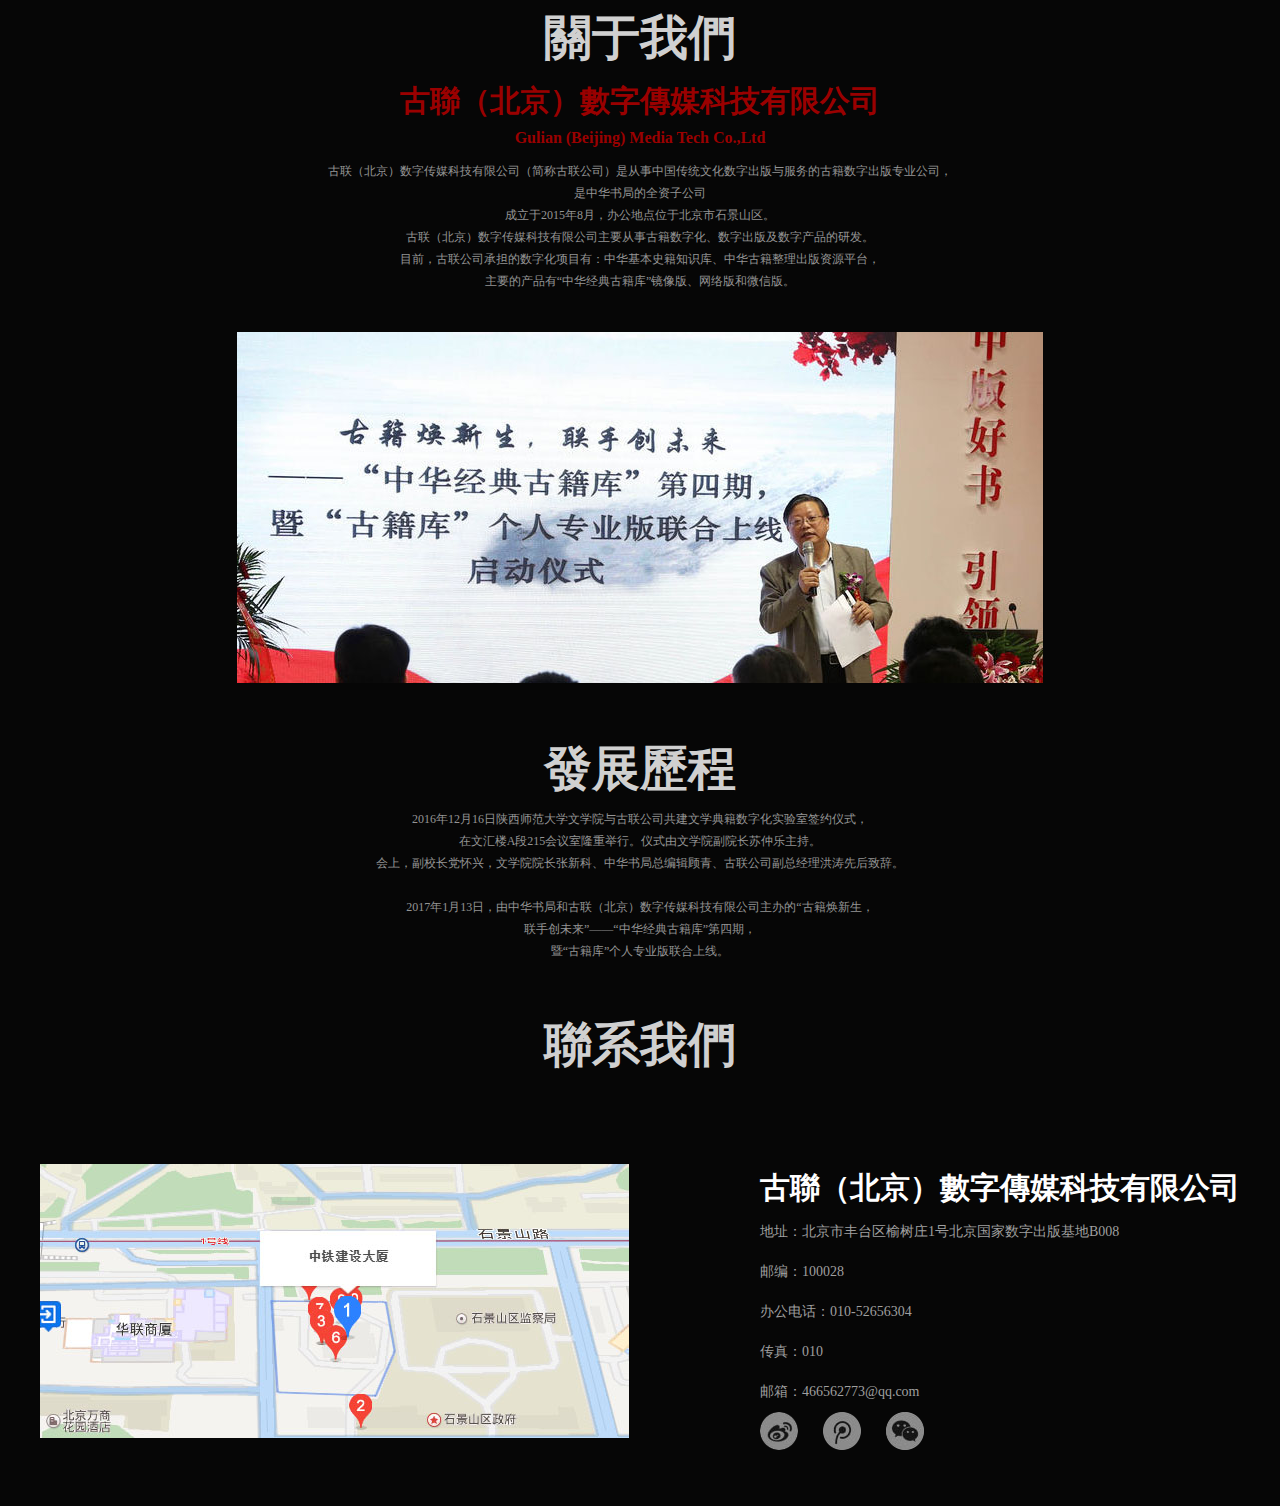
==== aboutMe.html @ cf0126a2 "详情页和关于我们" ====
<!DOCTYPE html>
<html>

<head>
    <meta charset="UTF-8">
    <meta name="viewport" content="width=device-width, initial-scale=1.0">
    <meta http-equiv="X-UA-Compatible" content="ie=edge">
    <title>关于我们</title>
    <link rel="stylesheet" href="./assets/style/common.css">
    <link rel="stylesheet" href="./assets/style/style.css">
</head>

<body>
    <div class="about-me__container">
        <div class="about-me_wrap layout">
            <h4>關于我們</h4>
            <h5>古聯（北京）數字傳媒科技有限公司</h5>
            <h6>Gulian (Beijing) Media Tech Co.,Ltd</h6>
            <p>古联（北京）数字传媒科技有限公司（简称古联公司）是从事中国传统文化数字出版与服务的古籍数字出版专业公司， </p>
            <p>是中华书局的全资子公司</p>
            <p>成立于2015年8月，办公地点位于北京市石景山区。</p>
            <p>古联（北京）数字传媒科技有限公司主要从事古籍数字化、数字出版及数字产品的研发。</p>
            <p>目前，古联公司承担的数字化项目有：中华基本史籍知识库、中华古籍整理出版资源平台，</p>
            <p>主要的产品有“中华经典古籍库”镜像版、网络版和微信版。</p>
            <img src="./assets/images/y1.jpg" width="806px">
            
            <h4>發展歷程</h4>
            <p>2016年12月16日陕西师范大学文学院与古联公司共建文学典籍数字化实验室签约仪式，</p>
            <p>在文汇楼A段215会议室隆重举行。仪式由文学院副院长苏仲乐主持。</p>
            <p>会上，副校长党怀兴，文学院院长张新科、中华书局总编辑顾青、古联公司副总经理洪涛先后致辞。</p>
            <br/>
            <p>2017年1月13日，由中华书局和古联（北京）数字传媒科技有限公司主办的“古籍焕新生，</p>
            <p>联手创未来”——“中华经典古籍库”第四期，</p>
            <p>暨“古籍库”个人专业版联合上线。</p>
            <br/>
            <br/>

            
            <h4>聯系我們</h4>
            <div class="about-me__address layout clearfix">
                <div class="pull_left about-me__adress_img">
                    <img src="./assets/images/y2.jpg" width="589px">
                
                </div>
                <div class="pull_right  about-me__adress_txt">
                    <h5>古聯（北京）數字傳媒科技有限公司</h5>
                    <p>地址：北京市丰台区榆树庄1号北京国家数字出版基地B008</p>
                    <p>邮编：100028</p>
                    <p>办公电话：010-52656304</p>
                    <p>传真：010</p>
                    <p>邮箱：466562773@qq.com</p>
                    <p class="icons clearfix">
                        <span class="pull_left">
                            <img src="./assets/images/sina.png" width="38px">
                        </span>
                        <span class="pull_left">
                            <img src="./assets/images/qq.png" width="38px">
                        </span>
                        <span class="pull_left">
                            <img src="./assets/images/wechart.png" width="38px">
                        </span>
                    </p>
                </div>
            </div>
           
        </div>
    </div>
</body>

</html>
---- assets/style/common.css ----
/* reset */

body {
    min-width: 1200px;
    font-family: -apple-system, BlinkMacSystemFont, "Segoe UI", Roboto,
             "Helvetica Neue", Helvetica, "PingFang SC", "Hiragino Sans GB", "Microsoft YaHei",
             SimSun, sans-serif;
    font-size: 14px;
    line-height: 1.6;
}

div {
    box-sizing: border-box;
}

body, ul {
    margin: 0;
}

ul {
    padding: 0;
    list-style: none;
}

/* reset end */

/* common */

.layout {
    width: 1200px;
    margin: 0 auto;
}

/* common end */

/* header */

.header {
    position: relative;
    height: 32px;
    background-color: #131313;
}

.header > .top-header__container {
    overflow: hidden;
}

.header > .top-header__container > .top-header__wrap {
    float: right;
}

.top-header__wrap > ul {
    overflow: hidden;
}

.top-header__wrap > ul > li {
    position: relative;
    float: left;
    padding: 0 16px;
}

.top-header__wrap > ul > li:after {
    content: " ";
    position: absolute;
    top: 0;
    bottom: 0;
    right: 0;
    width: 1px;
    height: 10px;
    margin: auto;
    background-color: #949494;
}

.top-header__wrap > ul > li:last-child:after {
    display: none;
}

.top-header__wrap > ul > li > span {
    font-size: 12px;
    color: #949494;
    line-height: 32px;
}

/* header end */

/* common-footer  start*/

.bottom-footer__container {
    position: relative;
    background-color: #1f1f1f;
}
.bottom-footer__wrap{
    height: 125px;
    font-size: 12px;
    color:#5f5f5f;
    text-align: center;
    line-height: 125px;
}

/* common-footer  end*/
---- assets/style/style.css ----
.declaration-order {
  /* Positioning */
  position: absolute;
  top: 0;
  right: 0;
  bottom: 0;
  left: 0;
  z-index: 100;

  /* Box-model */
  display: block;
  float: right;
  width: 100px;
  height: 100px;

  /* Typography */
  font: normal 13px "Helvetica Neue", sans-serif;
  line-height: 1.5;
  color: #333;
  text-align: center;

  /* Visual */
  background-color: #f5f5f5;
  border: 1px solid #e5e5e5;
  border-radius: 3px;

  /* Misc */
  opacity: 1;
}
/* 公共浮动样式 */
.pull_left{
    float:left;
}
.pull_right{
    float:right;
}
.clearfix:after {
    content: "\0020";
    display: block;
    height: 0;
    clear: both;
}
/* 关于我们  开始 */
.about-me__container{
    background-color:#060606;
}
.about-me_wrap{
    font-family: "STFangsong";
    text-align: center;
}
.about-me_wrap *{
    margin:0;
}
.about-me_wrap h4{
    font-size: 48px;
    color:#d0d0d0;    
}
.about-me_wrap h5{
    font-size: 30px;
    color:#9a0000;    
}
.about-me_wrap h6{
    margin-bottom:10px;
    font-size: 16px;
    color:#9a0000;  

   
}
.about-me_wrap p{
    font-family: "Microsoft YaHei";
    font-size: 12px;
    line-height: 22px;
    color:#949494;

}
.about-me_wrap > img{
    margin-top:40px;
    margin-bottom:40px;
}

.about-me__adress_txt,.about-me__adress_img{
    text-align: left;
    margin-top:80px;
    margin-bottom:40px;
}
.about-me__adress_txt h5{
    color:#ffffff;
}
.about-me__adress_txt p{
    font-size:14px;
    color:#9f9f9f;
    line-height: 40px;
}
.about-me__adress_txt span{
    margin-right:25px;
}
/* 关于我们  结束 */
/* 详情页 开始 */
.info__container{
    background-color: #060606;
}
.info_wrap *{
    margin:0;
    line-height: 24px;
    color:#949494;
}
.info_wrap h2{
    text-align: center;
    font-size:30px;
    color:#dedede;
    line-height: 50px; 
}
.info_wrap h4{
    text-align: center;
    margin-bottom:40px;
}
.info_wrap p{
    text-indent: 2rem;
}
.info_wrap h6{
    font-weight: normal;
    font-size:14px;
}
/* 详情页 结束 */
/* 分页代码 */
.pagination-bar {
    font-size: 0px;
    padding: 20px 0px;
    text-align: center;
}

.pagination-bar a {
    display: inline-block;
    margin-right: 10px;
    padding: 5px 7.5px;
    text-decoration: none;
    min-width: 20px;
    font-size: 16px;
    
}

.pagination-bar a:not(.disabled) {
    background-color: #949494;
    color: #333;
    border: 1px solid #949494;
}

.pagination-bar a.disabled {
    background-color: #999;
    color: #bbb;
    border: 1px solid #444;
}
.pagination-bar a.active {
    background-color: #9a0000;
    color: #FFF;
    border: 1px solid #9a0000;
}
.pagination-bar a:hover{
    border: 1px solid #9a0000;
}
.pagination-bar span:not(.active) {
    display: inline-block;
    padding: 5px 7.5px;
    font-size: 16px;
}
/* 分页代码 */
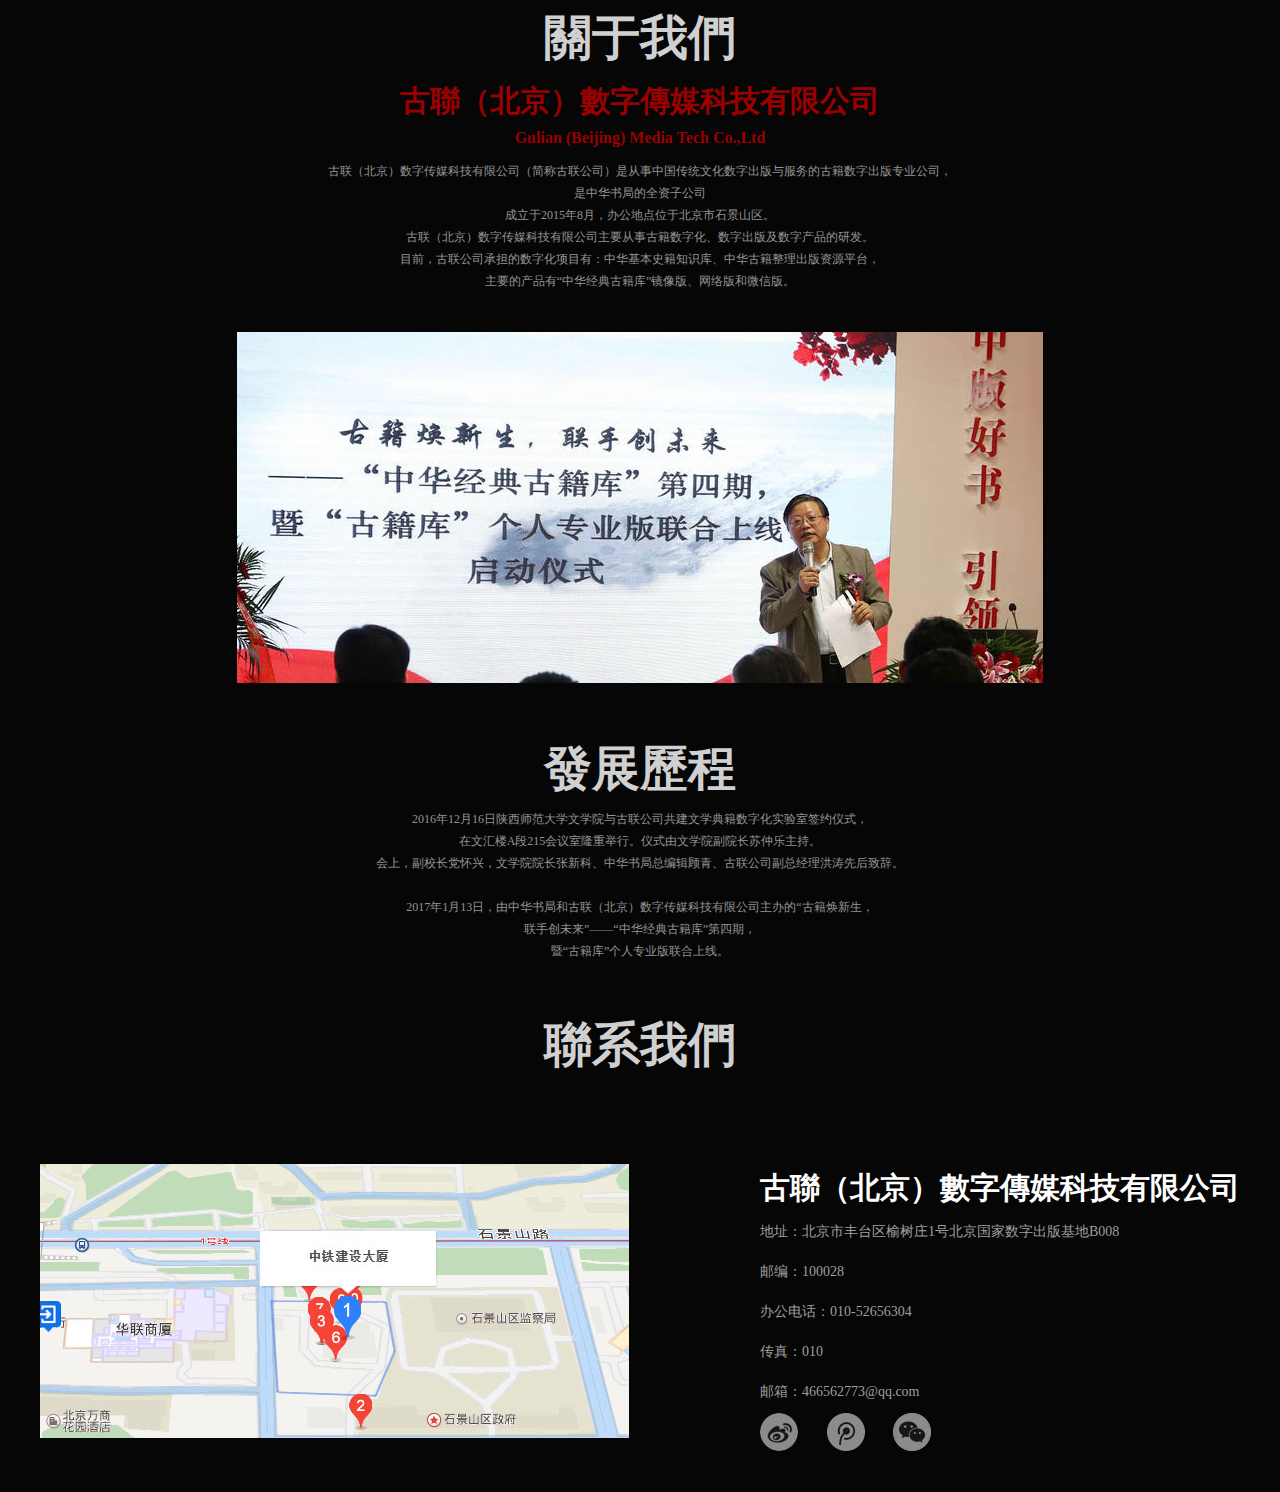
==== commit 570695b4: "修改" ====
--- a/aboutMe.html
+++ b/aboutMe.html
@@ -12,7 +12,7 @@
 
 <body>
     <div class="about-me__container">
-        <div class="about-me_wrap layout">
+        <div class="about-me__wrap layout">
             <h4>關于我們</h4>
             <h5>古聯（北京）數字傳媒科技有限公司</h5>
             <h6>Gulian (Beijing) Media Tech Co.,Ltd</h6>
@@ -22,8 +22,8 @@
             <p>古联（北京）数字传媒科技有限公司主要从事古籍数字化、数字出版及数字产品的研发。</p>
             <p>目前，古联公司承担的数字化项目有：中华基本史籍知识库、中华古籍整理出版资源平台，</p>
             <p>主要的产品有“中华经典古籍库”镜像版、网络版和微信版。</p>
-            <img src="./assets/images/y1.jpg" width="806px">
-            
+            <img src="./assets/image/y1.jpg" width="806px">
+
             <h4>發展歷程</h4>
             <p>2016年12月16日陕西师范大学文学院与古联公司共建文学典籍数字化实验室签约仪式，</p>
             <p>在文汇楼A段215会议室隆重举行。仪式由文学院副院长苏仲乐主持。</p>
@@ -35,34 +35,27 @@
             <br/>
             <br/>
 
-            
             <h4>聯系我們</h4>
-            <div class="about-me__address layout clearfix">
-                <div class="pull_left about-me__adress_img">
-                    <img src="./assets/images/y2.jpg" width="589px">
-                
+            <div class="about-me__address clearfix">
+                <div class="about-me__address_img pull_left">
+                    <img src="./assets/image/y2.jpg" width="589px">
                 </div>
-                <div class="pull_right  about-me__adress_txt">
+                <div class="about-me__address_txt pull_right">
                     <h5>古聯（北京）數字傳媒科技有限公司</h5>
                     <p>地址：北京市丰台区榆树庄1号北京国家数字出版基地B008</p>
                     <p>邮编：100028</p>
                     <p>办公电话：010-52656304</p>
                     <p>传真：010</p>
                     <p>邮箱：466562773@qq.com</p>
-                    <p class="icons clearfix">
-                        <span class="pull_left">
-                            <img src="./assets/images/sina.png" width="38px">
-                        </span>
-                        <span class="pull_left">
-                            <img src="./assets/images/qq.png" width="38px">
-                        </span>
-                        <span class="pull_left">
-                            <img src="./assets/images/wechart.png" width="38px">
-                        </span>
-                    </p>
+                    <div class="icons">
+                        <!-- 可能是链接 -->
+                        <a href="#"><img src="./assets/image/sina.png" width="38px"></a>
+                        <a href="#"><img src="./assets/image/qq.png" width="38px"></a>
+                        <a href="#"><img src="./assets/image/wechart.png" width="38px"></a>
+                    </div>
                 </div>
             </div>
-           
+
         </div>
     </div>
 </body>
--- a/assets/style/common.css
+++ b/assets/style/common.css
@@ -13,7 +13,7 @@
     box-sizing: border-box;
 }
 
-body, ul {
+body, ul, p, h1, h2, h3, h4, h5, h6 {
     margin: 0;
 }
 
@@ -89,6 +89,7 @@
     position: relative;
     background-color: #1f1f1f;
 }
+
 .bottom-footer__wrap{
     height: 125px;
     font-size: 12px;
@@ -97,4 +98,72 @@
     line-height: 125px;
 }
 
-/* common-footer  end*/+/* common-footer  end*/
+
+/* 公共浮动样式 */
+
+.pull_left{
+    float:left;
+}
+
+.pull_right{
+    float:right;
+}
+
+.clearfix:after {
+    content: "\0020";
+    display: block;
+    height: 0;
+    clear: both;
+}
+
+/* 公共浮动样式 */
+
+/* 分页代码 */
+
+.pagination-bar {
+    position: relative;
+    padding: 20px 0px;
+    text-align: center;
+}
+
+.pagination-bar > a {
+    display: inline-block;
+    margin-right: 10px;
+    padding: 5px 7.5px;
+    text-decoration: none;
+    min-width: 20px;
+    font-size: 16px;
+    text-align: center;
+}
+
+.pagination-bar > a:not(.disabled) {
+    color: #333;
+    border: 1px solid #949494;
+    background-color: #949494;
+}
+
+.pagination-bar > a.disabled {
+    color: #bbb;
+    border: 1px solid #444;
+    background-color: #999;
+}
+.pagination-bar > a.active {
+    color: #FFF;
+    border: 1px solid #9a0000;
+    background-color: #9a0000;
+}
+.pagination-bar > a:hover{
+    border: 1px solid #9a0000;
+}
+.pagination-bar > span:not(.active) {
+    display: inline-block;
+    padding: 5px 7.5px;
+    margin-left: -5px;
+    margin-right: 5px;
+    font-size: 16px;
+    text-align: center;
+    color: #fff;
+}
+
+/* 分页代码 */--- a/assets/style/style.css
+++ b/assets/style/style.css
@@ -27,140 +27,100 @@
   /* Misc */
   opacity: 1;
 }
-/* 公共浮动样式 */
-.pull_left{
-    float:left;
-}
-.pull_right{
-    float:right;
-}
-.clearfix:after {
-    content: "\0020";
-    display: block;
-    height: 0;
-    clear: both;
-}
+
 /* 关于我们  开始 */
-.about-me__container{
+
+.about-me__container {
     background-color:#060606;
 }
-.about-me_wrap{
+
+.about-me__wrap {
     font-family: "STFangsong";
     text-align: center;
 }
-.about-me_wrap *{
-    margin:0;
+
+.about-me__wrap h4 {
+    font-size: 48px;
+    color:#d0d0d0;
 }
-.about-me_wrap h4{
-    font-size: 48px;
-    color:#d0d0d0;    
+
+.about-me__wrap h5 {
+    font-size: 30px;
+    color:#9a0000;
 }
-.about-me_wrap h5{
-    font-size: 30px;
-    color:#9a0000;    
+
+.about-me__wrap h6 {
+    margin-bottom: 10px;
+    font-size: 16px;
+    color:#9a0000;
 }
-.about-me_wrap h6{
-    margin-bottom:10px;
-    font-size: 16px;
-    color:#9a0000;  
 
-   
-}
-.about-me_wrap p{
+.about-me__wrap p {
     font-family: "Microsoft YaHei";
     font-size: 12px;
     line-height: 22px;
     color:#949494;
+}
 
-}
-.about-me_wrap > img{
+.about-me__wrap > img {
     margin-top:40px;
     margin-bottom:40px;
 }
 
-.about-me__adress_txt,.about-me__adress_img{
-    text-align: left;
+.about-me__address_txt, .about-me__address_img {
     margin-top:80px;
     margin-bottom:40px;
+    text-align: left;
 }
-.about-me__adress_txt h5{
+
+.about-me__address_txt h5 {
     color:#ffffff;
 }
-.about-me__adress_txt p{
+
+.about-me__address_txt p {
     font-size:14px;
     color:#9f9f9f;
     line-height: 40px;
 }
-.about-me__adress_txt span{
-    margin-right:25px;
+
+.about-me__address_txt > .icons{
+    height: 40px;
+    padding: 1px 0;
 }
+
+.about-me__address_txt > .icons img {
+    margin-right: 25px;
+}
+
 /* 关于我们  结束 */
+
 /* 详情页 开始 */
-.info__container{
+
+.info__container {
     background-color: #060606;
 }
-.info_wrap *{
-    margin:0;
+
+.info__wrap h4, .info__wrap p, .info__wrap h6 {
     line-height: 24px;
     color:#949494;
 }
-.info_wrap h2{
+
+.info__wrap h2 {
     text-align: center;
-    font-size:30px;
+    font-size: 30px;
     color:#dedede;
     line-height: 50px; 
 }
-.info_wrap h4{
-    text-align: center;
+.info__wrap h4 {
     margin-bottom:40px;
+    text-align: center;  
 }
-.info_wrap p{
+.info__wrap p {
     text-indent: 2rem;
 }
-.info_wrap h6{
+.info__wrap h6 {
     font-weight: normal;
-    font-size:14px;
-}
-/* 详情页 结束 */
-/* 分页代码 */
-.pagination-bar {
-    font-size: 0px;
-    padding: 20px 0px;
-    text-align: center;
+    font-size: 14px;
 }
 
-.pagination-bar a {
-    display: inline-block;
-    margin-right: 10px;
-    padding: 5px 7.5px;
-    text-decoration: none;
-    min-width: 20px;
-    font-size: 16px;
-    
-}
-
-.pagination-bar a:not(.disabled) {
-    background-color: #949494;
-    color: #333;
-    border: 1px solid #949494;
-}
-
-.pagination-bar a.disabled {
-    background-color: #999;
-    color: #bbb;
-    border: 1px solid #444;
-}
-.pagination-bar a.active {
-    background-color: #9a0000;
-    color: #FFF;
-    border: 1px solid #9a0000;
-}
-.pagination-bar a:hover{
-    border: 1px solid #9a0000;
-}
-.pagination-bar span:not(.active) {
-    display: inline-block;
-    padding: 5px 7.5px;
-    font-size: 16px;
-}
-/* 分页代码 */+/* 详情页 结束 */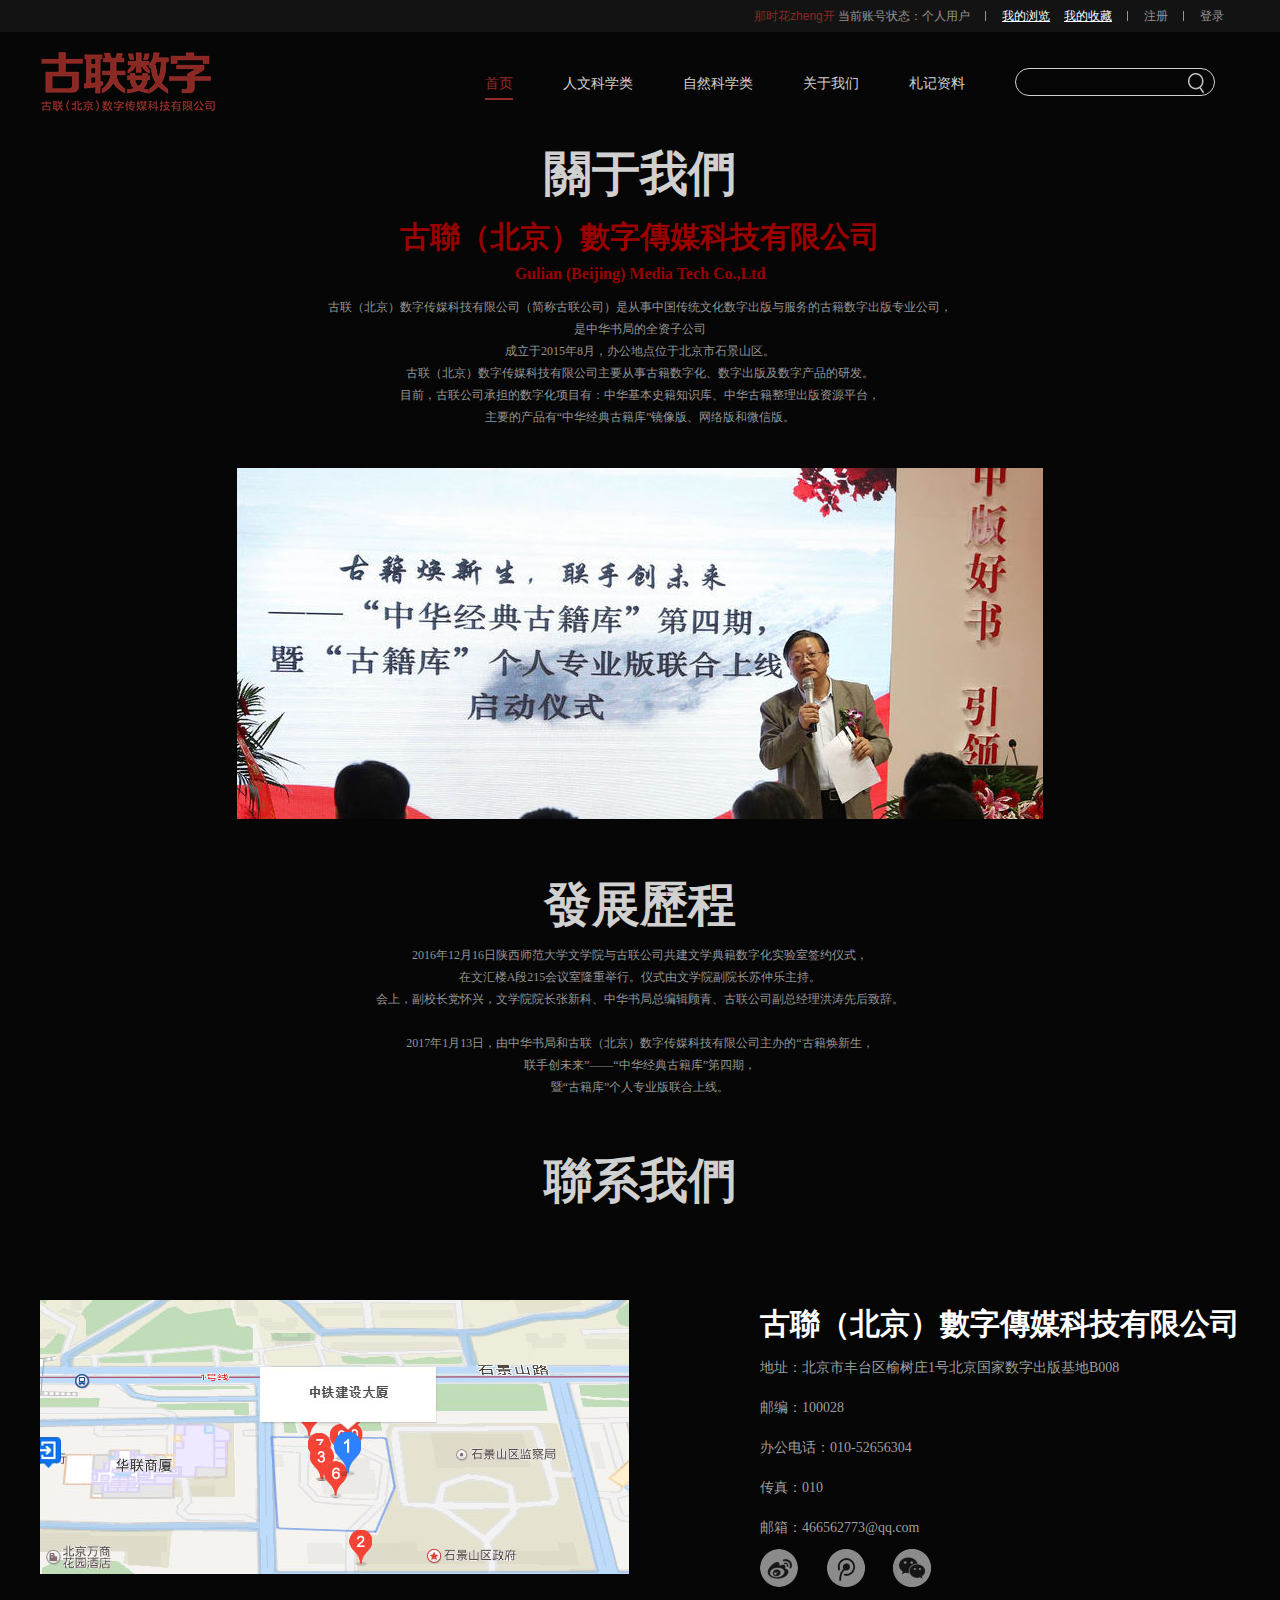
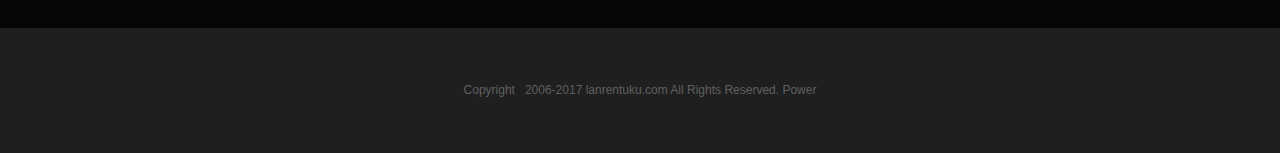
==== commit d4706c1c: "添加swiper" ====
--- a/aboutMe.html
+++ b/aboutMe.html
@@ -11,6 +11,7 @@
 </head>
 
 <body>
+    <header></header>
     <div class="about-me__container">
         <div class="about-me__wrap layout">
             <h4>關于我們</h4>
@@ -58,6 +59,13 @@
 
         </div>
     </div>
+    <footer></footer>
 </body>
-
+<script src="./js/jquery.min.js"></script>
+<script>
+    $(document).ready(function () {
+        $('header').load('./components/common-header.html');
+        $('footer').load('./components/common-footer.html')
+    });
+</script>
 </html>--- a/assets/style/common.css
+++ b/assets/style/common.css
@@ -13,12 +13,12 @@
     box-sizing: border-box;
 }
 
-body, ul, p, h1, h2, h3, h4, h5, h6 {
+body, ul, p, h1, h2, h3, h4, h5, h6, input {
     margin: 0;
+    padding: 0;
 }
 
 ul {
-    padding: 0;
     list-style: none;
 }
 
@@ -37,20 +37,20 @@
 
 .header {
     position: relative;
+}
+
+.header > .top-header__container {
     height: 32px;
     background-color: #131313;
-}
-
-.header > .top-header__container {
     overflow: hidden;
 }
 
 .header > .top-header__container > .top-header__wrap {
+    overflow: hidden;
+}
+
+.top-header__wrap > ul {
     float: right;
-}
-
-.top-header__wrap > ul {
-    overflow: hidden;
 }
 
 .top-header__wrap > ul > li {
@@ -75,10 +75,87 @@
     display: none;
 }
 
-.top-header__wrap > ul > li > span {
+.top-header__wrap > ul > li > a {
+    display: inline-block;
     font-size: 12px;
     color: #949494;
     line-height: 32px;
+    text-decoration: none;
+}
+
+.top-header__wrap > ul > li > a.feather {
+    color: #fff;
+    text-decoration: underline;
+}
+
+.top-header__wrap > ul > li > a.feather:first-child {
+    padding-right: 10px;
+}
+
+.top-header__wrap .nickname {
+    color: #8a2924;
+}
+
+.menu-header__container {
+    background-color: #060606;
+}
+
+.menu-header__container > .menu-header__wrap {
+    height: 104px;
+    padding: 18px 0;
+}
+
+.menu-header__wrap > ul > li {
+    float: left;
+    height: 67px;
+    padding: 0 25px;
+    line-height: 67px;
+}
+
+.menu-header__wrap > ul > li > a {
+    display: inline-block;
+    color: #d0d0d0;
+    font-size: 14px;
+    text-decoration: none;
+}
+
+.menu-header__wrap > ul > li > a > span {
+    padding: 7px 0;
+}
+
+.menu-header__wrap > ul > li > a > span.active {
+    color: #912b26;
+    border-bottom: 2px solid #912b26;
+}
+
+.menu-header__wrap > ul > li > .menu-search {
+    position: relative;
+    width: 200px;
+    height: 28px;
+    margin: 18px 0;
+    line-height: 28px;
+    border: 1px solid #d0d0d0;
+    border-radius: 14px;
+}
+
+.menu-header__wrap > ul > li > .menu-search > input {
+    width: 160px;
+    height: 28px;
+    margin-left: 12px;
+    font-size: 14px;
+    color: #d0d0d0;
+    line-height: 28px;
+    border: 0;
+    background-color: transparent;
+}
+
+.menu-header__wrap > ul > li > .menu-search > .search-bar {
+    position: absolute;
+    right: 10px;
+    top: 0;
+    width: 16px;
+    height: 28px;
+    background: url('../image/search.png') no-repeat center center;
 }
 
 /* header end */
@@ -119,7 +196,7 @@
 
 /* 公共浮动样式 */
 
-/* 分页代码 */
+/* 分页代码 start*/
 
 .pagination-bar {
     position: relative;
@@ -128,13 +205,9 @@
 }
 
 .pagination-bar > a {
-    display: inline-block;
     margin-right: 10px;
-    padding: 5px 7.5px;
     text-decoration: none;
     min-width: 20px;
-    font-size: 16px;
-    text-align: center;
 }
 
 .pagination-bar > a:not(.disabled) {
@@ -148,22 +221,65 @@
     border: 1px solid #444;
     background-color: #999;
 }
+
 .pagination-bar > a.active {
     color: #FFF;
     border: 1px solid #9a0000;
     background-color: #9a0000;
 }
+
 .pagination-bar > a:hover{
     border: 1px solid #9a0000;
 }
-.pagination-bar > span:not(.active) {
+
+.pagination-bar > span {
+    margin-left: -5px;
+    margin-right: 5px;
+    color: #fff;
+}
+
+.pagination-bar > span, .pagination-bar > a {
     display: inline-block;
     padding: 5px 7.5px;
-    margin-left: -5px;
-    margin-right: 5px;
     font-size: 16px;
     text-align: center;
-    color: #fff;
-}
-
-/* 分页代码 */+}
+
+/* 分页代码 end*/
+
+/* banner 轮播图/展示图  start*/
+
+.swiper-container {
+    width: 100%;
+    height: 100%;
+}
+.swiper-slide {
+    text-align: center;
+    font-size: 18px;
+    background: #fff;
+
+    /* Center slide text vertically */
+    display: -webkit-box;
+    display: -ms-flexbox;
+    display: -webkit-flex;
+    display: flex;
+    -webkit-box-pack: center;
+    -ms-flex-pack: center;
+    -webkit-justify-content: center;
+    justify-content: center;
+    -webkit-box-align: center;
+    -ms-flex-align: center;
+    -webkit-align-items: center;
+    align-items: center;
+}
+.swiper-pagination-bullet {
+    width: 100px;
+    height: 10px;
+    opacity: 1;
+    background: rgba(0,0,0,0.2);
+}
+.swiper-pagination-bullet-active {
+    background: #007aff;
+}
+
+/* banner 轮播图/展示图  结束end*/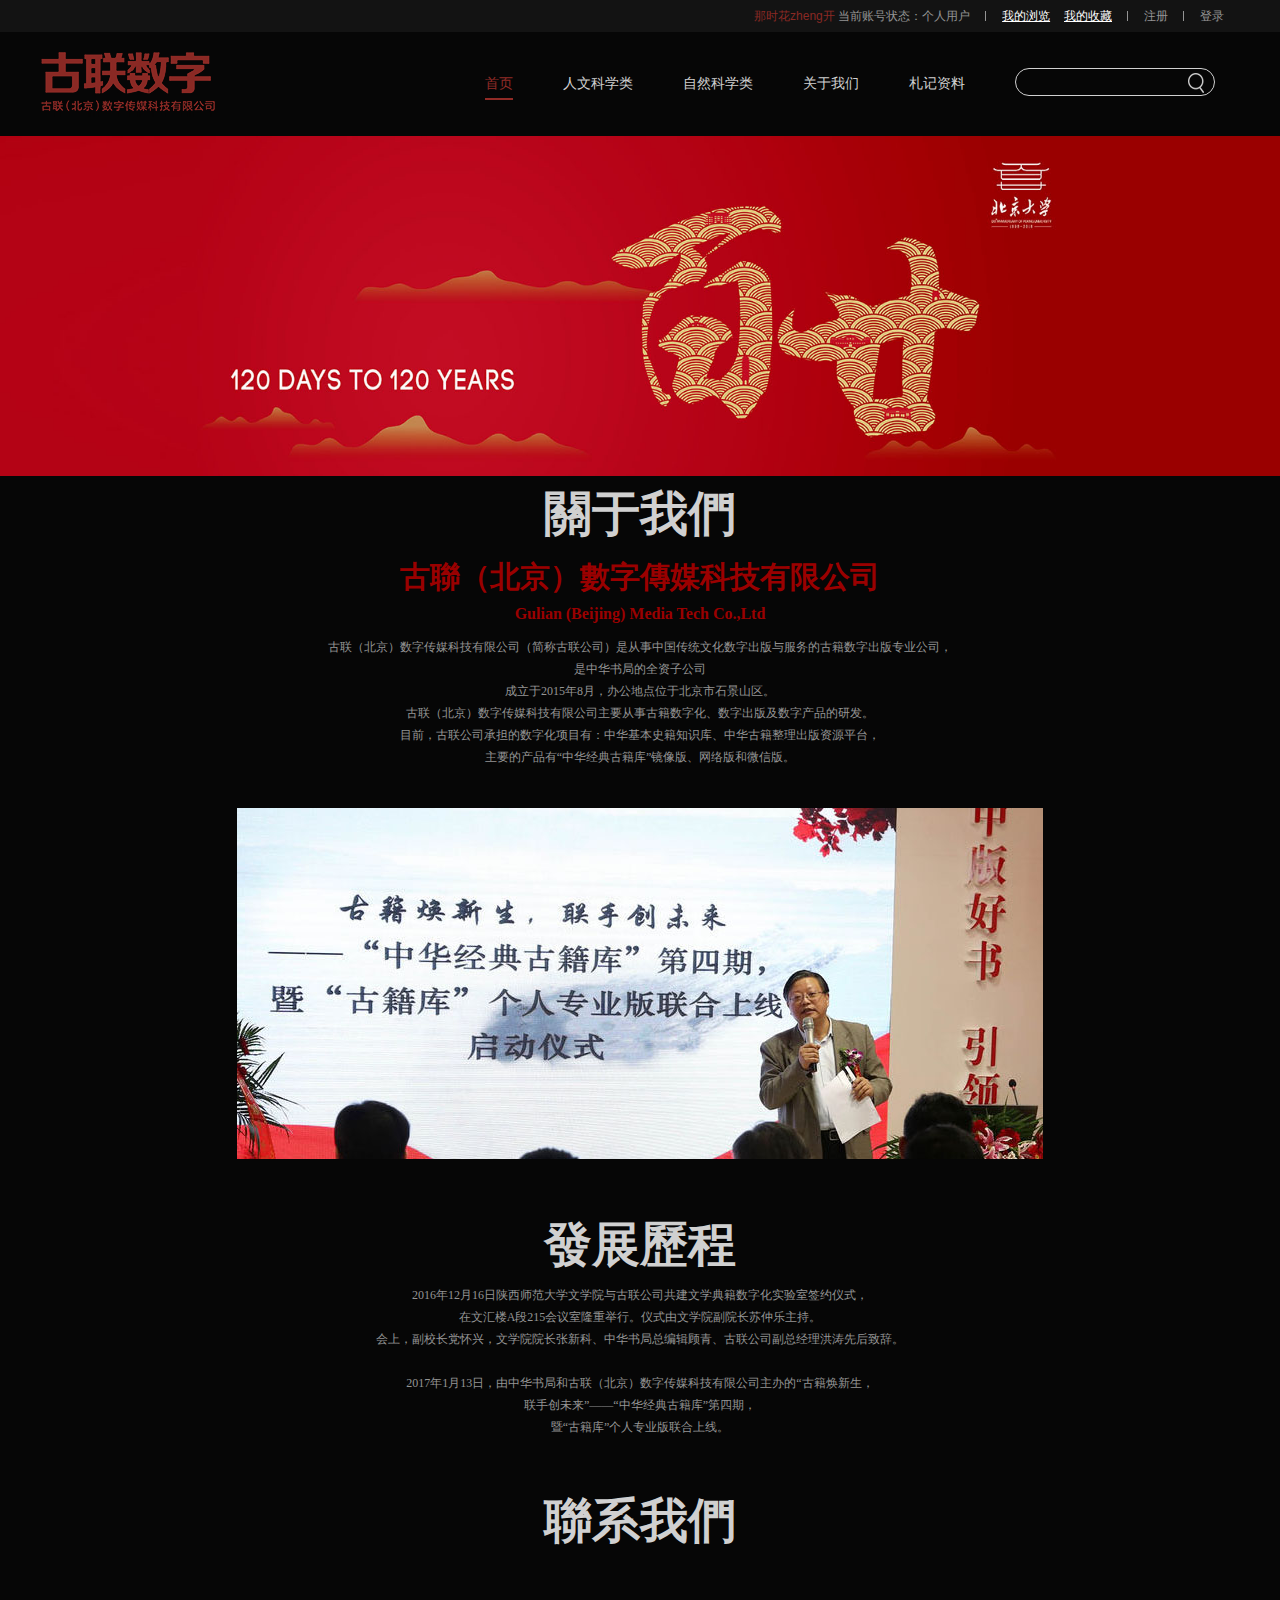
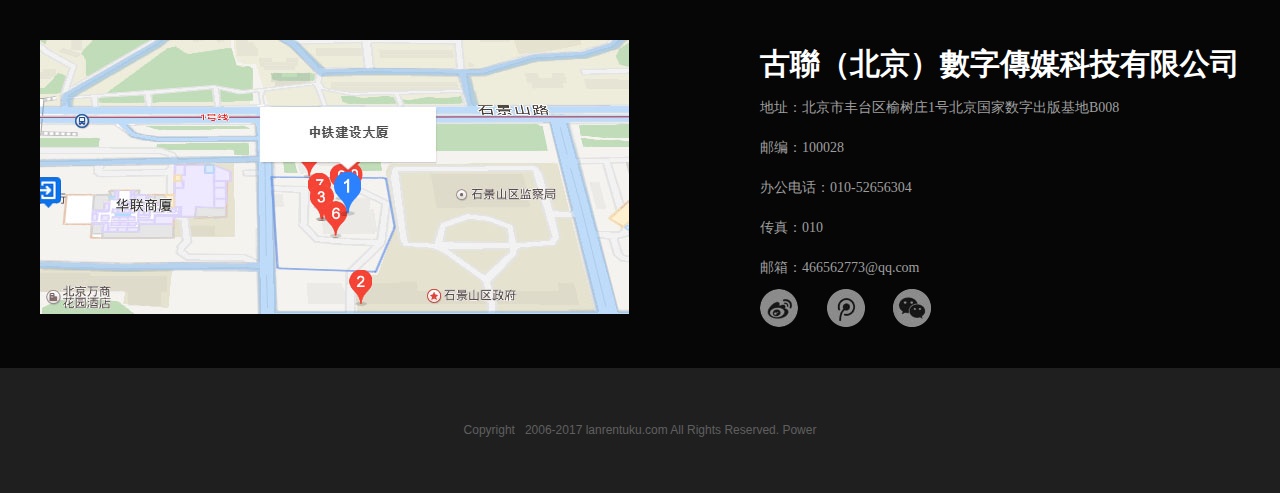
==== commit cd1babf8: "最终调整" ====
--- a/aboutMe.html
+++ b/aboutMe.html
@@ -12,6 +12,35 @@
 
 <body>
     <header></header>
+    <div class="banner">
+        <!-- Swiper -->
+        <div class="swiper-container">
+            <div class="swiper-wrapper">
+                <div class="swiper-slide">
+                    <a>
+                        <img src="./assets/image/banner01.jpg">
+                    </a>
+                </div>
+                <div class="swiper-slide">
+                    <a>
+                        <img src="./assets/image/banner01.jpg">
+                    </a>
+                </div>
+                <div class="swiper-slide">
+                    <a>
+                        <img src="./assets/image/banner01.jpg">
+                    </a>
+                </div>
+                <div class="swiper-slide">
+                    <a>
+                        <img src="./assets/image/banner01.jpg">
+                    </a>
+                </div>
+            </div>
+            <!-- Add Pagination -->
+            <div class="swiper-pagination"></div>
+        </div>
+    </div>
     <div class="about-me__container">
         <div class="about-me__wrap layout">
             <h4>關于我們</h4>
--- a/assets/style/common.css
+++ b/assets/style/common.css
@@ -1,5 +1,8 @@
 /* reset */
-
+@font-face {
+    font-family: 'STXINGKA';
+    src: local('STXINGKA'), url('STXINGKA.OTF') format('OpenType');
+}
 body {
     min-width: 1200px;
     font-family: -apple-system, BlinkMacSystemFont, "Segoe UI", Roboto,
@@ -8,7 +11,6 @@
     font-size: 14px;
     line-height: 1.6;
 }
-
 div {
     box-sizing: border-box;
 }
@@ -20,6 +22,10 @@
 
 ul {
     list-style: none;
+}
+a{
+    color:#fff;
+    text-decoration: none;
 }
 
 /* reset end */
@@ -127,7 +133,10 @@
     color: #912b26;
     border-bottom: 2px solid #912b26;
 }
-
+.menu-header__wrap > ul > li > a > span:hover {
+    color: #912b26;
+    border-bottom: 2px solid #912b26;
+}
 .menu-header__wrap > ul > li > .menu-search {
     position: relative;
     width: 200px;
@@ -193,7 +202,9 @@
     height: 0;
     clear: both;
 }
-
+.hide{
+    display: none;
+}
 /* 公共浮动样式 */
 
 /* 分页代码 start*/
@@ -248,16 +259,25 @@
 /* 分页代码 end*/
 
 /* banner 轮播图/展示图  start*/
-
+.banners{
+    width: 100%;
+    height: 340px;
+    background-color: #060606;
+    overflow: hidden;
+}
+.banners img{
+    width: 100%;
+    height: 360px;
+}
 .swiper-container {
     width: 100%;
-    height: 100%;
+    height: 340px;
+    overflow: hidden;
 }
 .swiper-slide {
     text-align: center;
     font-size: 18px;
-    background: #fff;
-
+    background: #fff; 
     /* Center slide text vertically */
     display: -webkit-box;
     display: -ms-flexbox;
@@ -272,14 +292,27 @@
     -webkit-align-items: center;
     align-items: center;
 }
+.swiper-slide img{
+    width: 100%;
+    height: 360px;
+}
+.swiper-slide > a{
+    display: block;
+    width: 100%;
+}
 .swiper-pagination-bullet {
-    width: 100px;
-    height: 10px;
+    width: 90px;
+    height: 4px;
     opacity: 1;
-    background: rgba(0,0,0,0.2);
+    background: rgba(0,0,0,1);
+    border-radius: 0;
 }
 .swiper-pagination-bullet-active {
-    background: #007aff;
+    background: #ffffff;
+     width: 90px;
+    height: 4px;
+    opacity: 1;
+    border-radius: 0;
 }
 
 /* banner 轮播图/展示图  结束end*/--- a/assets/style/style.css
+++ b/assets/style/style.css
@@ -1,32 +1,4 @@
-.declaration-order {
-  /* Positioning */
-  position: absolute;
-  top: 0;
-  right: 0;
-  bottom: 0;
-  left: 0;
-  z-index: 100;
-
-  /* Box-model */
-  display: block;
-  float: right;
-  width: 100px;
-  height: 100px;
-
-  /* Typography */
-  font: normal 13px "Helvetica Neue", sans-serif;
-  line-height: 1.5;
-  color: #333;
-  text-align: center;
-
-  /* Visual */
-  background-color: #f5f5f5;
-  border: 1px solid #e5e5e5;
-  border-radius: 3px;
-
-  /* Misc */
-  opacity: 1;
-}
+
 
 /* 关于我们  开始 */
 
@@ -35,7 +7,7 @@
 }
 
 .about-me__wrap {
-    font-family: "STFangsong";
+    font-family: "STXINGKA";
     text-align: center;
 }
 
@@ -98,6 +70,7 @@
 
 .info__container {
     background-color: #060606;
+    padding-top:80px;
 }
 
 .info__wrap h4, .info__wrap p, .info__wrap h6 {
@@ -123,4 +96,586 @@
     font-size: 14px;
 }
 
-/* 详情页 结束 */+/* 详情页 结束 */
+
+
+/* 资料 start */
+.source__container {
+    background-color:#060606;
+    padding-top:80px;
+}
+
+.source__wrap {
+    font-family: "STXINGKA";
+    text-align: center;
+}
+.source__wrap li{
+    margin-bottom:15px;
+    overflow: hidden;
+    padding:25px 50px 0;
+    height:170px;
+    width: 100%;
+    background-color:#252525;
+
+}
+
+.source__wrap li.active h4, .source__wrap li.active p,.source__wrap li:hover h4, .source__wrap li:hover p{
+    line-height: 24px;
+    color:#fff;
+}
+
+.source__wrap h4, .source__wrap p, .source__wrap h6 {
+    line-height: 24px;
+    color:#949494;
+}
+
+.source__wrap h2 {
+    font-family: 'Microsoft Yahei';
+    text-align: left;
+    font-size: 30px;
+    color:#dedede;
+    line-height: 50px; 
+}
+.source__wrap h4 {
+    font-family: 'Microsoft Yahei';
+    margin-bottom:15px;
+    text-align: left;  
+}
+.source__wrap p {
+    font-family: 'Microsoft Yahei';
+    text-indent: 2rem;
+    text-align: left; 
+    height: 50px;
+    overflow: hidden;
+    margin-bottom:25px;
+}
+.source__switch__title {
+    text-align: center;
+    margin-bottom:50px;
+}
+.source__switch__title span{
+    font-size:36px;
+    font-weight: bold;
+    color:#363636;
+    margin-left:40px;
+    padding-bottom: 10px;
+    border-bottom:1px #363636 solid;
+    cursor: pointer;
+}
+.source__switch__title span.active{
+    color:#9a0000;
+    border-bottom:1px #9a0000 solid;
+}
+.source__switch__content li{
+    position: relative;
+}
+.source__switch__content i{
+    position: absolute;
+    right:37px;
+    top:23px;
+    width: 24px;
+    height: 22px;
+    background: url(../image/heart-circle.png) no-repeat;
+}
+.source__switch__content li:hover{
+    background-color:#9a0000;
+}
+.source__switch__content li  i.active{
+    background: url(../image/heart.png) no-repeat;
+}
+
+.source__switch__content li.active  i.active{
+    background: url(../image/heart.png) no-repeat;
+}
+.source__switch__content li:hover.active  i.active{
+    background: url(../image/heart-active.png) no-repeat;
+}
+
+/* 资料  结束end */
+
+/* 列表页，收藏页，浏览页 start */
+.lists__container {
+    background-color:#060606;
+    padding-top:80px;
+}
+
+.lists__wrap {
+    font-family: "STXINGKA";
+    text-align: center;
+}
+.lists__title h2{
+    font-family: STXINGKA;
+    font-size:36px;
+    color:#9a0000;
+}
+.lists__title h3{
+    font-family: STXINGKA;
+    font-size:30px;
+    color:#9a0000;
+}
+.lists__content ul{
+    margin-top:35px;
+    margin-left:-13px;
+}
+.lists__content li{
+    float: left;
+    display: inline;
+    width: 290px;
+    margin-left:13px;
+    margin-bottom: 13px;
+    background-color: #0d0d0d;
+}
+.lists__content li:hover{
+    background-color: #9a0000;
+}
+.lists__content li a{
+      display: block;
+}
+.lists__content li .pic  a{
+    height: 290px;
+    border-bottom:1px #d0d0d0 solid;
+}
+.lists__content li:hover a{
+    border-bottom:1px #9a0000 solid;
+}
+.lists__content li img{
+    width: 290px;
+    height: 290px;
+}
+.lists__content li .txt{
+    font-family: 'Microsoft Yahei';
+     width: 260px;
+    height: 110px;
+    padding: 15px;
+    text-align: left;
+
+}
+.lists__content li h4{
+    font-size: 16px;
+    font-weight: bold;
+}
+.lists__content li h5{
+    font-size: 14px;
+    font-weight: lighter;
+    line-height: 36px;
+}
+.lists__content li p{
+    font-size: 12px;
+    width: 100%;
+    height: 36px;
+    overflow: hidden;
+} 
+.lists__content nav{  
+    height: 40px;
+    line-height: 40px;
+    text-align: left;
+}
+.lists__content nav span{
+    font-size:30px;
+    color:#9a0000;
+    font-weight: bold;
+}
+.lists__content nav b{
+
+    float: left;
+    font-size: 18px;
+    color: #9a0000;
+    line-height: 43px;
+}
+.lists__content nav .line {  
+    float: right;
+    border-top: 1px solid #252525;
+    width: 1050px; 
+    margin-top:19px;
+}  
+.lists__content nav .txt {  
+   color: #686868;  
+   vertical-align: middle;  
+} 
+
+/* 列表页，收藏页，浏览页 end */
+
+/* 视频页 start */
+.media__container {
+    background-color:#060606;
+    padding-top:80px;
+}
+
+.media__wrap {
+    font-family: "Microsoft Yahei";
+    text-align: center;
+}
+.media__video{
+    padding:15px;
+    border-radius: 10px;
+    background-color:#323232;
+    width: 874px;
+    height: 566px;
+   
+}
+
+.media__info{
+    width: 292px;
+    height: 566px;
+    background-color:#323232;
+    color:#fff;
+    font-size:14px;
+     padding:15px 25px;
+}
+.media__info h2{
+    height: 60px;
+    line-height: 60px;
+    font-size: 18px;
+    text-align: center;
+    border-bottom:1px #696969 solid;
+}
+.media__info h4{
+    height: 30px;
+    line-height: 35px;
+    font-size: 12px;
+    color:#696969;
+    text-align: center;
+    margin-bottom:15px;
+}
+.media__info p{
+    text-align: left;
+    color:#aaaaaa;
+    font-size: 14px;
+}
+.media__info .more{
+    text-align: center;
+    border:1px #555555 solid;
+    border-radius: 5px;
+    padding:5px 15px;
+    color:#555555;
+    
+}
+.blue{
+    color:#1d7ebb;
+}
+.red{
+    color:#b2251e;
+}
+.media__wrap__list{
+
+    font-family: "STXINGKA";
+}
+.media__wrap__list ul{
+    margin-top:35px;
+    margin-left:-13px;
+}
+.media__wrap__list li{
+    float: left;
+    width: 290px;
+    color: #949494;
+    margin-left:13px;
+    margin-bottom: 13px;
+    background-color: #1d1d1d;
+}
+.media__wrap__list li:hover{
+    background-color: #9a0000;
+    
+}
+.media__wrap__list li:hover a{
+    color:#fff;
+    text-decoration: none;
+}
+.media__wrap__list li a{
+      display: block;
+      color: #949494;
+      margin-top:13px;
+}
+
+.media__wrap__list li img{
+    width: 274px;
+    height: 155px;
+}
+.media__wrap__list li .txt{
+    width: 290px;
+    padding:0 15px 15px;
+    text-align: left;
+
+}
+.media__wrap__list li h4{
+    font-size: 36px;
+    font-size: 50px;
+}
+
+.media__wrap__list li p{
+    font-family: 'Microsoft Yahei';
+    text-indent: 2rem;
+    font-size: 12px;
+    width: 100%;
+    height: 140px;
+    overflow: hidden;
+} 
+
+/* 视频页 end */
+
+/* 首页  start*/
+
+.index_container {
+    background-color:#060606;
+    padding-top:30px;
+    font-family: "STXINGKA";
+}
+
+.index__wrap {
+    font-family: STXINGKA;
+    text-align: center;
+}
+.media__wrap_title{
+    font-family: STXINGKA;
+    text-align: center;
+    font-size: 12px;
+    color:#949494;
+}
+.media__wrap_title h3{
+    font-size: 30px;
+    line-height: 70px;
+    font-weight: bold;
+    color: #9a0000;
+}
+.media__wrap_title > div{
+    font-family: 'Microsoft Yahei';
+}
+.list__wrap__list{
+    text-align: center;
+    overflow: hidden;
+}
+.list__wrap__list .lists__title{
+    margin:50px;
+}
+.lists_video_content li{
+    float: left;
+    width: 300px;
+    height: 217px;
+    overflow: hidden;
+    position: relative;
+}
+.lists_video_content li a{
+    display: block;
+}
+.lists_video_content li img{
+    width: 300px;
+    height: 217px;
+    
+}
+.lists_video_content li:hover div{
+    display: block;
+}
+.lists_video_content li div{
+    display: none;
+    position: absolute;
+    top:0;
+    left:0;
+    width: 300px;
+    height: 217px;
+    overflow: hidden;
+    background: #9a0000;
+}
+.lists_video_content li div p{
+    width: 90%;
+    height: 30px;
+    margin-top:37px;
+    line-height: 30px;
+    text-align: center;
+    color:#fff;
+    font-size:30px;
+    overflow: hidden;
+    margin:37px auto;
+}
+.lists_video_content li div i{
+    display: block;
+    width: 71px;
+    height: 72px;
+    background: url(../image/poster.png) no-repeat;
+    margin:0 auto;
+
+}
+.lists_screen_content{
+    position: relative;
+    width: 1200px;
+    height: 600px;
+    margin-top:100px;
+}
+.sub_content{
+    height: 332px;
+    box-sizing: border-box;
+    position: relative;
+    padding:0;
+}
+
+.lists_screen_content div:not(.sub_content){
+    padding:0;
+}
+.sub_content img{
+    width: 100%;
+    height: 100%;
+}
+.sub_content .black{
+    position: absolute;
+    left:0;
+    top:0;
+    z-index: 2;
+    display: block;
+    width: 100%;
+    height: 100%;
+}
+.sub_content  a > div{
+    position: absolute;
+    left:0;
+    top:0;
+    z-index: 1;
+    display: block;
+    width: 100%;
+    height: 100%;
+    background: rgba(0, 0, 0, .7);
+}
+.sub_content  a{
+    display: block;
+    width: 100%;
+    height: 100%;
+}
+.sub_content  a > div p{
+    width: 100%;
+    height: 30px;
+    line-height: 30px;
+    text-align: left;
+    color:#949494;
+    font-size:30px;
+    overflow: hidden;
+    text-indent:37px;
+    margin:160px auto 37px;
+}
+.sub_content  a > div i{
+    display: block;
+    width: 55px;
+    height: 55px;
+    background: url(../image/poster2.png) no-repeat;
+    margin-left:35px;
+
+}
+.sub_content  a:hover aside{
+    display:block;
+}
+.sub_content  aside{
+    display: none;
+    position: absolute;
+    left:0;
+    top:0;
+    z-index: 10;
+    width: 100%;
+    height: 100%;
+    text-align: center;
+    color:#e9e9e9;
+    background:#9a0000;
+}
+.sub_content  aside p{
+    display: block;
+    width: 95%;
+    margin:180px auto 0;
+    height: 50px;
+    font-size: 36px;
+    overflow: hidden;
+}
+.sub_content  aside span{
+    display: block;
+    width: 95%;   
+    height: 25px;
+    font-size: 18px;
+    margin:0 auto;
+    overflow: hidden;
+}
+.ad_pic{
+    position: relative;
+    margin-top:-100px;
+    height: 632px;
+    box-sizing: border-box;
+    position: relative;
+}
+.ad_more{
+    height: 132px;
+    line-height: 200px;
+    font-size: 30px;
+    text-align: center;
+    box-sizing: border-box;
+    position: relative;
+}
+.ad_more a:hover{
+    color:#fff;
+}
+.ad_pic  a{
+    display: block;
+    width: 100%;
+    height: 100%;
+}
+.ad_pic .black{
+    position: absolute;
+    left:0;
+    top:0;
+    z-index: 1;
+    display: block;
+    width: 100%;
+    height: 100%;
+    background: rgba(0, 0, 0, .7);
+}
+.ad_pic  img{
+    width: 100%;
+    height: 100%;
+}
+.row{
+    width: 100%!important;
+}
+/* 大屏幕（大桌面显示器，大于等于 1200px） */
+@media (min-width:1200px) { 
+    .lists_screen_content{
+        width: 100%;
+        height: 600px;
+    }
+}
+@media (max-width:1200px){
+    .col-lg-1, .col-lg-10, .col-lg-11, .col-lg-12, .col-lg-2, .col-lg-3, .col-lg-4, .col-lg-5, .col-lg-6, .col-lg-7, .col-lg-8, .col-lg-9, .col-md-1, .col-md-10, .col-md-11, .col-md-12, .col-md-2, .col-md-3, .col-md-4, .col-md-5, .col-md-6, .col-md-7, .col-md-8, .col-md-9, .col-sm-1, .col-sm-10, .col-sm-11, .col-sm-12, .col-sm-2, .col-sm-3, .col-sm-4, .col-sm-5, .col-sm-6, .col-sm-7, .col-sm-8, .col-sm-9, .col-xs-1, .col-xs-10, .col-xs-11, .col-xs-12, .col-xs-2, .col-xs-3, .col-xs-4, .col-xs-5, .col-xs-6, .col-xs-7, .col-xs-8, .col-xs-9{
+        float:left;
+    }
+     .col-md-1, .col-md-2, .col-md-3, .col-md-4, .col-md-5, .col-md-6, .col-md-7, .col-md-8, .col-md-9, .col-md-10, .col-md-11, .col-md-12 {
+    float: left;
+  }
+  .col-md-12 {
+    width: 100%;
+  }
+  .col-md-11 {
+    width: 91.66666667%;
+  }
+  .col-md-10 {
+    width: 83.33333333%;
+  }
+  .col-md-9 {
+    width: 75%;
+  }
+  .col-md-8 {
+    width: 66.66666667%;
+  }
+  .col-md-7 {
+    width: 58.33333333%;
+  }
+  .col-md-6 {
+    width: 50%;
+  }
+  .col-md-5 {
+    width: 41.66666667%;
+  }
+  .col-md-4 {
+    width: 33.33333333%;
+  }
+  .col-md-3 {
+    width: 25%;
+  }
+  .col-md-2 {
+    width: 16.66666667%;
+  }
+  .col-md-1 {
+    width: 8.33333333%;
+  }
+}
+/* 首页 end*/